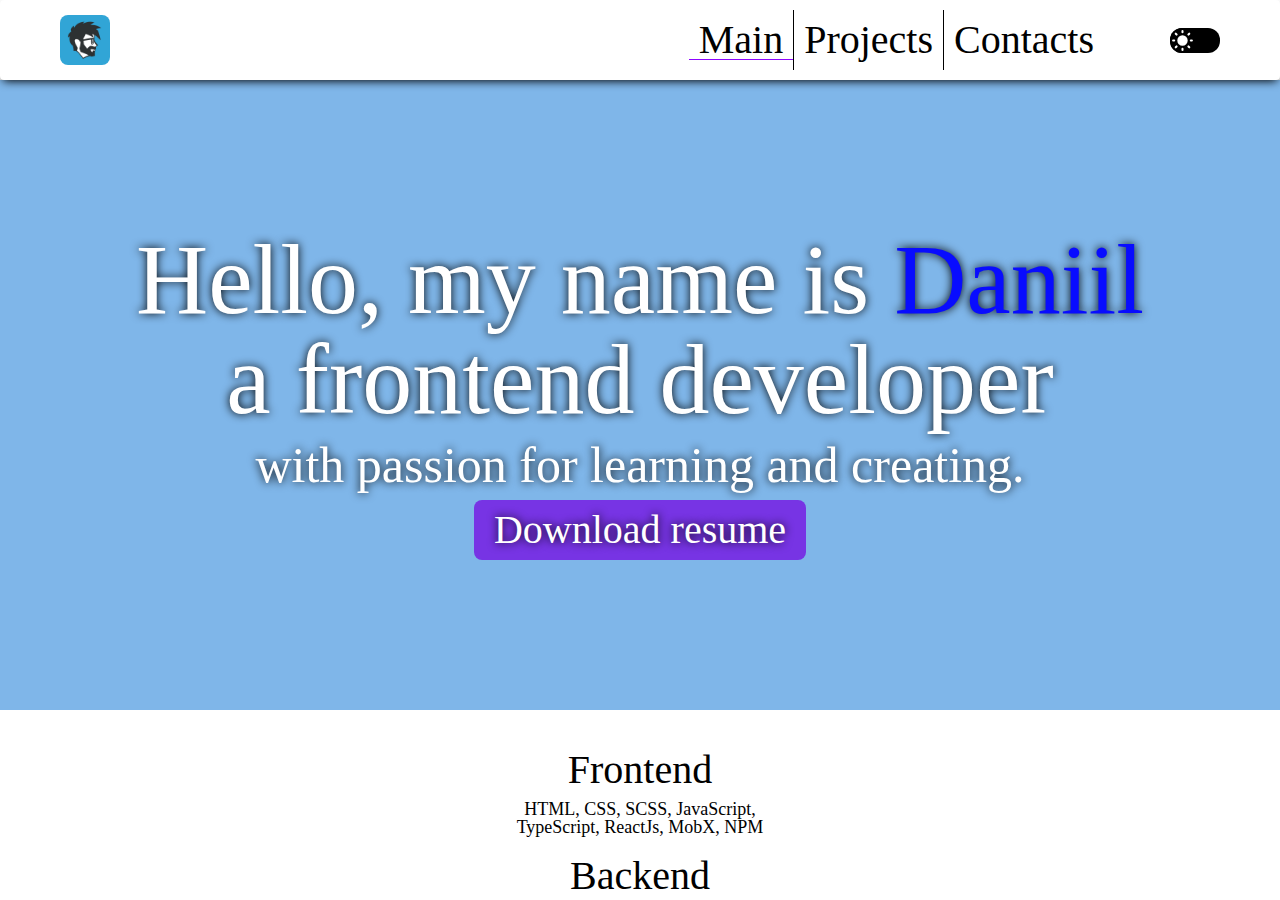
==== pages/index.html @ c317e34c "website business card v0.1"" ====
<!DOCTYPE html>
<html lang="en">

<head>
    <meta charset="UTF-8">
    <meta name="viewport" content="width=device-width, initial-scale=1.0">
    <link rel="stylesheet" href="./../styles/css/index-style.css">
    <title>Main</title>
</head>

<body>
    <div class="body__wrapper">

        <header class="header">
            <div class="container">
                <div class="header__wrapper">
                    <div class="header__logo">
                        <img src="./../img/icons/logo.jpg" class="header__img" alt="logo">
                    </div>

                    <nav class="nav">
                        <ul class="nav__menu">
                            <li class="nav__item">
                                <a href="#" class="nav__link nav__link_active">Main</a>
                            </li>
                            <li class="nav__item">
                                <a href="./projects.html" class="nav__link">Projects</a>
                            </li>
                            <li class="nav__item">
                                <a href="./contacts.html" class="nav__link">Contacts</a>
                            </li>
                        </ul>
                    </nav>
                    <div class="header__darkmode">
                        <img src="./../img/icons/sun-svgrepo-com.svg" alt="light" class="header__img header__light">
                        <img src="./../img/icons/moon-svgrepo-com.svg" alt="dark" class="header__img header__dark">
                    </div>

                    <div class="header__menu-burger">
                        <span class="header__burger-button"></span>
                        <span class="header__burger-button"></span>
                        <span class="header__burger-button"></span>
                    </div>
                </div>
            </div>
        </header>

        <section class="greetings">
            <div class="container">
                <div class="greetings__wrapper">
                    <div class="greetings__title">
                        <p>Hello, my name is <span>Daniil</span></p>
                        <p>a frontend developer</p>
                    </div>
                    <div class="greetings__text">
                        with passion for learning and creating.
                    </div>
                    <a class="greetings__resume" href="https://drive.google.com/uc?export=download&id=1D04iLAQ6urYctae06L-HwpGmouiIy20C">
                        Download resume  
                    </a>
                </div>
            </div>
        </section>

        <main class="main">
            <div class="container">
                <div class="main__wrapper">
                    <ul class="main__list">
                        <li class="main__item">
                            <h1 class="main__title">Frontend</h1>
                            <p class="main__text">
                                HTML, CSS, SCSS, JavaScript,
                                <br>
                                TypeScript, ReactJs, MobX, NPM
                            </p>
                        </li>
                        <li class="main__item">
                            <h1 class="main__title">Backend</h1>
                            <p class="main__text">
                                NodeJS, Express, PostgreSQL
                            </p>
                        </li>
                        <li class="main__item">
                            <h1 class="main__title">Unit testing</h1>
                            <p class="main__text">
                                Mocha, chai
                            </p>
                        </li>
                        <li class="main__item">
                            <h1 class="main__title">Additionally</h1>
                            <p class="main__text">
                                Docker, Webpack, Git, GitHub
                            </p>
                        </li>
                    </ul>
                </div>
            </div>
        </main>

        <footer class="footer">
            <div class="container">
                <div class="footer__wrapper">
                    <ul class="social">
                        <li class="social__item">
                            <a href="https://vk.com/id777daniil777" class="social__link" target="_blank">
                                <img src="./../img/icons/vk-logo.svg" class="social__img" alt="VK">
                            </a>
                        </li>
                        <li class="social__item">
                            <a href="https://web.telegram.org/a/#528889907" class="social__link" target="_blank">
                                <img src="./../img/icons/telegam-logo.svg" class="social__img" alt="Telegram">
                            </a>
                        </li>
                        <li class="social__item">
                            <a href="https://github.com/VVinland?tab=repositories" class="social__link" target="_blank">
                                <img src="./../img/icons/github-logo.svg"  class="social__img" alt="GitHub">
                            </a>
                        </li>
                    </ul>
                    <div class="copyright">
                        <p>© 2024 Гусев Даниил</p>
                    </div>
                </div>
            </div>
        </footer>
    </div>

    <script type="module" src="./../scripts/common-scripts/mode-dark-light/index.mjs"></script>
    <script type="module" src="./../scripts/common-scripts/burger.mjs"></script>
</body>

</html>
---- styles/css/index-style.css ----
* {
  margin: 0;
  padding: 0;
  border: 0;
  font-size: 100%;
  font-size: 14px;
  font-family: "Times New Roman", Times, serif;
}

*, *::before, *::after {
  box-sizing: border-box;
  -webkit-box-sizing: border-box;
  -moz-box-sizing: border-box;
}

:focus, :active {
  outline: none;
}

a:focus, :a:active {
  outline: none;
}

nav, header, aside, footer {
  display: block;
}

html, body {
  width: 100%;
  height: 100%;
  line-height: 1;
  -ms-text-size-adjust: 100%;
  -webkit-text-size-adjust: 100%;
  -moz-text-size-adjust: 100%;
}

.body__wrapper {
  min-height: 100%;
  display: flex;
  flex-direction: column;
}

input, button, textarea {
  font-family: inherit;
}

input::-ms-clear {
  display: none;
}

a, button {
  cursor: pointer;
}

button::-moz-focus-inner {
  padding: 0;
  margin: 0;
}

a, a:visited, a:hover {
  text-decoration: none;
}

ul li {
  list-style: none;
}

img {
  vertical-align: top;
}

h1, h2, h3, h4, h5, h6 {
  font-weight: 400;
}

.container {
  max-width: 1200px;
  margin: 0 auto;
  padding: 10px 20px;
}

.greetings {
  display: flex;
  flex: 1 0 70%;
  background-color: rgb(127, 182, 233);
}
.greetings__wrapper {
  display: flex;
  flex-direction: column;
  align-items: center;
  justify-content: center;
  width: 100%;
  height: 100%;
  gap: 10px;
  text-shadow: 0px 0px 10px black;
}
.greetings__title {
  display: flex;
  flex-direction: column;
  align-items: center;
  justify-content: center;
}
.greetings__title p,
.greetings__title span {
  text-align: center;
  font-size: 40px;
  color: white;
  transition: all 0.1s linear 0s;
}
.greetings__title span {
  color: rgb(8, 12, 255);
}
.greetings__text {
  font-size: 18px;
  color: white;
  text-align: center;
  transition: all 0.1s linear 0s;
}
.greetings__resume {
  background-color: rgb(119, 52, 228);
  border-radius: 8px;
  color: white;
  padding: 10px 20px;
  transition: all 0.2s linear 0s;
  font-size: 25px;
}
.greetings__resume:hover {
  background-color: rgb(102, 55, 177);
}
.greetings__resume:active {
  transform: translateY(2px);
}
@media (min-height: 1024px) {
  .greetings__title p,
  .greetings span {
    text-align: center;
    font-size: 80px;
  }
  .greetings__text {
    font-size: 36px;
    text-align: center;
  }
  .greetings__resume {
    background-color: rgb(119, 52, 228);
    border-radius: 8px;
    color: white;
    padding: 10px 20px;
    transition: all 0.2s linear 0s;
    font-size: 32px;
  }
}
@media (max-height: 1023px) {
  .greetings__title p,
  .greetings span {
    text-align: center;
    font-size: 80px;
  }
  .greetings__text {
    font-size: 36px;
    text-align: center;
  }
  .greetings__resume {
    background-color: rgb(119, 52, 228);
    border-radius: 8px;
    color: white;
    padding: 10px 20px;
    transition: all 0.2s linear 0s;
    font-size: 32px;
  }
}
@media (min-width: 1024px) {
  .greetings__title p,
  .greetings span {
    text-align: center;
    font-size: 100px;
  }
  .greetings__text {
    font-size: 50px;
    text-align: center;
  }
  .greetings__resume {
    background-color: rgb(119, 52, 228);
    border-radius: 8px;
    color: white;
    padding: 10px 20px;
    transition: all 0.2s linear 0s;
    font-size: 40px;
  }
}
@media (max-width: 786px) {
  .greetings__title p,
  .greetings span {
    text-align: center;
    font-size: 60px;
  }
  .greetings__text {
    font-size: 24px;
    text-align: center;
  }
  .greetings__resume {
    background-color: rgb(119, 52, 228);
    border-radius: 8px;
    color: white;
    padding: 10px 20px;
    transition: all 0.2s linear 0s;
    font-size: 28px;
  }
}
@media (max-width: 537px) {
  .greetings__title p,
  .greetings span {
    text-align: center;
    font-size: 40px;
  }
  .greetings__text {
    font-size: 24px;
    text-align: center;
  }
  .greetings__resume {
    background-color: rgb(119, 52, 228);
    border-radius: 8px;
    color: white;
    padding: 10px 20px;
    transition: all 0.2s linear 0s;
    font-size: 25px;
  }
}
@media (max-width: 370px) {
  .greetings__title p,
  .greetings span {
    font-size: 32px;
  }
  .greetings__text {
    font-size: 18px;
  }
  .greetings__resume {
    font-size: 20px;
  }
}

:root {
  --theme-color: black;
  color-scheme: light;
}

* {
  color: var(--theme-color);
}

.body__wrapper {
  position: relative;
  width: 100%;
  height: 100%;
  overflow-x: hidden;
}

.header {
  box-shadow: 0px 4px 10px -3px var(--theme-color);
  border-radius: 4px;
  z-index: 1;
}
.header__wrapper {
  display: flex;
  justify-content: space-between;
  align-items: center;
}
.header__logo {
  position: relative;
  width: 50px;
  height: 50px;
}
.header__darkmode {
  display: block;
  position: relative;
  width: 50px;
  height: 25px;
  background-color: var(--theme-color);
  border-radius: 12px;
  transition: all 0.2s linear 0s;
}
.header__darkmode::before {
  position: absolute;
  content: "";
  top: 0;
  left: 0px;
  background-color: var(--theme-color);
  width: 25px;
  height: 25px;
  border-radius: 12px;
  transition: all 0.1s linear 0s;
}
.header__darkmode.visible::before {
  left: 25px;
}
.header__img {
  position: absolute;
  -o-object-fit: cover;
     object-fit: cover;
  width: 100%;
  height: 100%;
  border-radius: 8px;
}
.header__darkmode img {
  width: 25px;
  height: 25px;
}
.header__dark {
  position: absolute;
  top: 0;
  left: 25px;
  opacity: 0;
}
.header__light {
  opacity: 1;
}
.header__menu-burger {
  display: none;
  position: relative;
  width: 50px;
  height: 50px;
  cursor: pointer;
}
.header__burger-button {
  display: block;
  position: absolute;
  width: 40px;
  height: 3px;
  top: 50%;
  left: 5px;
  background-color: var(--theme-color);
}
.header__burger-button:nth-child(1) {
  top: 25%;
}
.header__burger-button:nth-child(3) {
  top: 75%;
}
@media (max-width: 786px) {
  .header__menu-burger {
    display: block;
  }
  .header__wrapper.open .nav {
    transform: translateX(-450px);
  }
  .header__wrapper.open .header__darkmode {
    opacity: 0;
    visibility: hidden;
  }
}

.nav {
  display: flex;
  flex: 0 0 80%;
  justify-content: flex-end;
}
.nav__menu {
  display: flex;
  justify-content: center;
}
.nav__link {
  display: block;
  padding: 10px;
  font-size: 40px;
  position: relative;
}
.nav__link.nav__link_active::after {
  position: absolute;
  content: "";
  bottom: 10px;
  left: 0px;
  width: 100%;
  height: 1px;
  background-color: rgb(142, 5, 255);
}
.nav__item {
  border-right: 1px solid var(--theme-color);
}
.nav__item:last-child {
  border: none;
}
@media (max-width: 786px) {
  .nav {
    position: absolute;
    top: 0;
    right: -450px;
    width: 450px;
    max-width: 100%;
    border-radius: 4px;
    padding: 70px 20px 20px 20px;
    transition: all 0.3s linear 0s;
    background-color: blueviolet;
  }
  .nav__menu {
    display: block;
    width: 100%;
  }
  .nav__item {
    border: none;
  }
  .nav__link {
    display: block;
    width: 100%;
  }
  .nav__link.nav__link_active::after {
    background-color: rgb(0, 236, 253);
  }
}

.dark {
  color-scheme: dark;
  --theme-color: white;
}

.main__wrapper {
  display: flex;
  justify-content: center;
}
.main__list {
  display: flex;
  flex-direction: column;
  align-items: center;
  padding: 30px 0px;
  gap: 20px;
}
.main__item {
  display: flex;
  flex-direction: column;
  align-items: center;
  gap: 10px;
}
.main__title {
  font-size: 40px;
}
.main__text {
  text-align: center;
  font-size: 18px;
}

.footer {
  background-color: gray;
}
.footer__wrapper {
  display: flex;
  flex-direction: column;
  align-items: center;
  gap: 20px;
}

.social {
  display: flex;
  gap: 10px;
}
.social__link {
  display: block;
  position: relative;
  width: 50px;
  height: 50px;
}
.social__img {
  position: absolute;
  -o-object-fit: cover;
     object-fit: cover;
  width: 100%;
  height: 100%;
}

.copyright p {
  font-size: 21px;
}
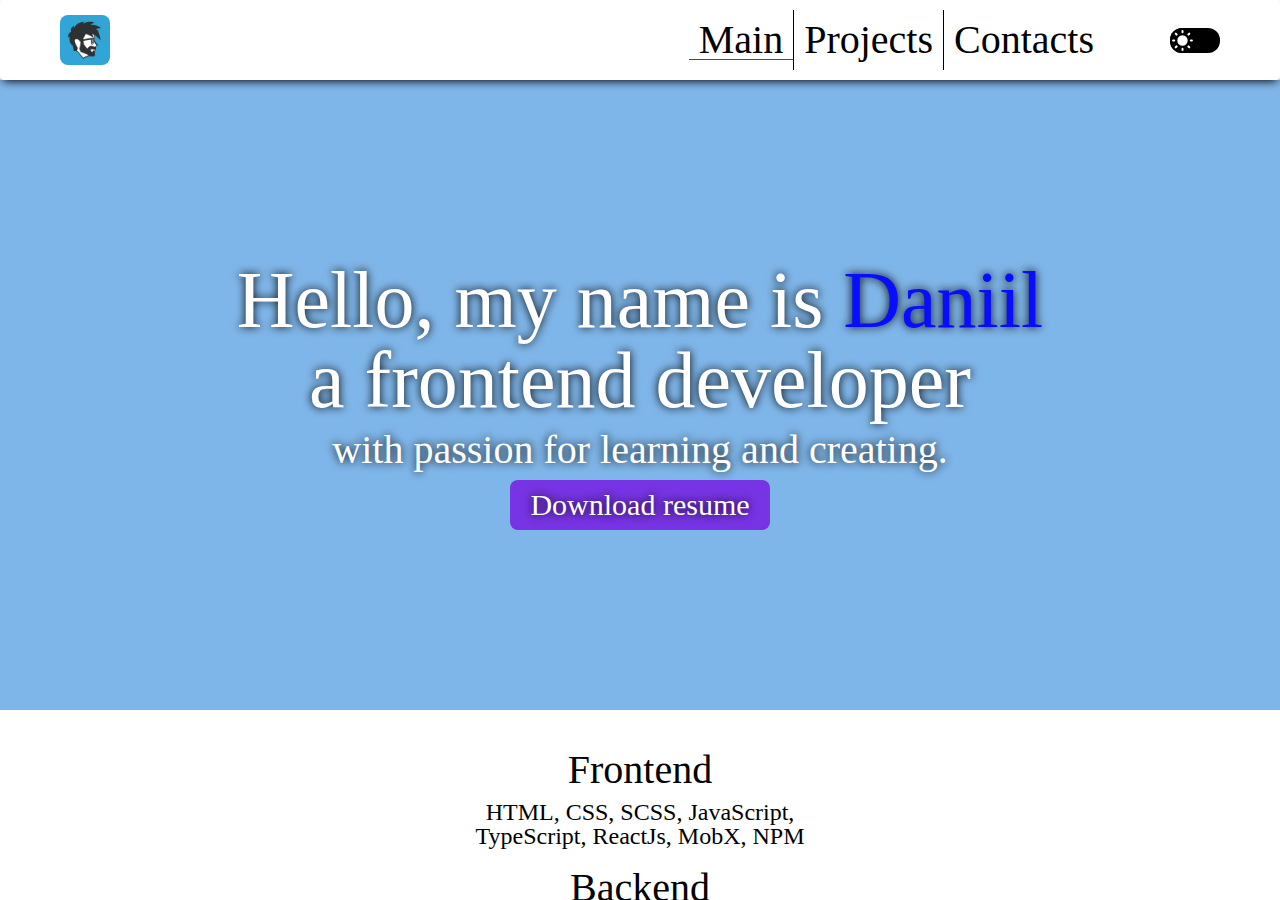
==== commit d1127cb4: "content=interest-cohort=()" ====
--- a/pages/index.html
+++ b/pages/index.html
@@ -4,6 +4,8 @@
 <head>
     <meta charset="UTF-8">
     <meta name="viewport" content="width=device-width, initial-scale=1.0">
+    <meta http-equiv="Permissions-Policy" content="interest-cohort=()">
+
     <link rel="stylesheet" href="./../styles/css/index-style.css">
     <title>Main</title>
 </head>
@@ -15,7 +17,7 @@
             <div class="container">
                 <div class="header__wrapper">
                     <div class="header__logo">
-                        <img src="./../img/icons/logo.jpg" class="header__img" alt="logo">
+                        <img src="./../img/icons/logo.jpg" class="header__img" alt="logo"/>
                     </div>
 
                     <nav class="nav">
@@ -32,8 +34,8 @@
                         </ul>
                     </nav>
                     <div class="header__darkmode">
-                        <img src="./../img/icons/sun-svgrepo-com.svg" alt="light" class="header__img header__light">
-                        <img src="./../img/icons/moon-svgrepo-com.svg" alt="dark" class="header__img header__dark">
+                        <img src="./../img/icons/sun-svgrepo-com.svg" alt="light" class="header__img header__light"/>
+                        <img src="./../img/icons/moon-svgrepo-com.svg" alt="dark" class="header__img header__dark"/>
                     </div>
 
                     <div class="header__menu-burger">
@@ -103,17 +105,17 @@
                     <ul class="social">
                         <li class="social__item">
                             <a href="https://vk.com/id777daniil777" class="social__link" target="_blank">
-                                <img src="./../img/icons/vk-logo.svg" class="social__img" alt="VK">
+                                <img src="./../img/icons/vk-logo.svg" class="social__img" alt="VK"/>
                             </a>
                         </li>
                         <li class="social__item">
                             <a href="https://web.telegram.org/a/#528889907" class="social__link" target="_blank">
-                                <img src="./../img/icons/telegam-logo.svg" class="social__img" alt="Telegram">
+                                <img src="./../img/icons/telegam-logo.svg" class="social__img" alt="Telegram"/>
                             </a>
                         </li>
                         <li class="social__item">
                             <a href="https://github.com/VVinland?tab=repositories" class="social__link" target="_blank">
-                                <img src="./../img/icons/github-logo.svg"  class="social__img" alt="GitHub">
+                                <img src="./../img/icons/github-logo.svg"  class="social__img" alt="GitHub"/>
                             </a>
                         </li>
                     </ul>
--- a/styles/css/index-style.css
+++ b/styles/css/index-style.css
@@ -103,26 +103,27 @@
 .greetings__title p,
 .greetings__title span {
   text-align: center;
+  font-size: 80px;
+  color: white;
+}
+.greetings__title span {
+  color: rgb(8, 12, 255);
+}
+.greetings__text {
   font-size: 40px;
   color: white;
-  transition: all 0.1s linear 0s;
-}
-.greetings__title span {
-  color: rgb(8, 12, 255);
-}
-.greetings__text {
-  font-size: 18px;
-  color: white;
   text-align: center;
-  transition: all 0.1s linear 0s;
 }
 .greetings__resume {
   background-color: rgb(119, 52, 228);
   border-radius: 8px;
   color: white;
   padding: 10px 20px;
-  transition: all 0.2s linear 0s;
-  font-size: 25px;
+  font-size: 30px;
+}
+.greetings__title p,
+.greetings span, .greetings__text, .greetings__resume {
+  transition: all 0.1s linear 0s;
 }
 .greetings__resume:hover {
   background-color: rgb(102, 55, 177);
@@ -130,108 +131,13 @@
 .greetings__resume:active {
   transform: translateY(2px);
 }
-@media (min-height: 1024px) {
+@media (max-width: 500px) {
   .greetings__title p,
   .greetings span {
-    text-align: center;
-    font-size: 80px;
+    font-size: 60px;
   }
   .greetings__text {
-    font-size: 36px;
-    text-align: center;
-  }
-  .greetings__resume {
-    background-color: rgb(119, 52, 228);
-    border-radius: 8px;
-    color: white;
-    padding: 10px 20px;
-    transition: all 0.2s linear 0s;
-    font-size: 32px;
-  }
-}
-@media (max-height: 1023px) {
-  .greetings__title p,
-  .greetings span {
-    text-align: center;
-    font-size: 80px;
-  }
-  .greetings__text {
-    font-size: 36px;
-    text-align: center;
-  }
-  .greetings__resume {
-    background-color: rgb(119, 52, 228);
-    border-radius: 8px;
-    color: white;
-    padding: 10px 20px;
-    transition: all 0.2s linear 0s;
-    font-size: 32px;
-  }
-}
-@media (min-width: 1024px) {
-  .greetings__title p,
-  .greetings span {
-    text-align: center;
-    font-size: 100px;
-  }
-  .greetings__text {
-    font-size: 50px;
-    text-align: center;
-  }
-  .greetings__resume {
-    background-color: rgb(119, 52, 228);
-    border-radius: 8px;
-    color: white;
-    padding: 10px 20px;
-    transition: all 0.2s linear 0s;
-    font-size: 40px;
-  }
-}
-@media (max-width: 786px) {
-  .greetings__title p,
-  .greetings span {
-    text-align: center;
-    font-size: 60px;
-  }
-  .greetings__text {
-    font-size: 24px;
-    text-align: center;
-  }
-  .greetings__resume {
-    background-color: rgb(119, 52, 228);
-    border-radius: 8px;
-    color: white;
-    padding: 10px 20px;
-    transition: all 0.2s linear 0s;
-    font-size: 28px;
-  }
-}
-@media (max-width: 537px) {
-  .greetings__title p,
-  .greetings span {
-    text-align: center;
-    font-size: 40px;
-  }
-  .greetings__text {
-    font-size: 24px;
-    text-align: center;
-  }
-  .greetings__resume {
-    background-color: rgb(119, 52, 228);
-    border-radius: 8px;
-    color: white;
-    padding: 10px 20px;
-    transition: all 0.2s linear 0s;
-    font-size: 25px;
-  }
-}
-@media (max-width: 370px) {
-  .greetings__title p,
-  .greetings span {
-    font-size: 32px;
-  }
-  .greetings__text {
-    font-size: 18px;
+    font-size: 30px;
   }
   .greetings__resume {
     font-size: 20px;
@@ -433,7 +339,7 @@
 }
 .main__text {
   text-align: center;
-  font-size: 18px;
+  font-size: 24px;
 }
 
 .footer {
